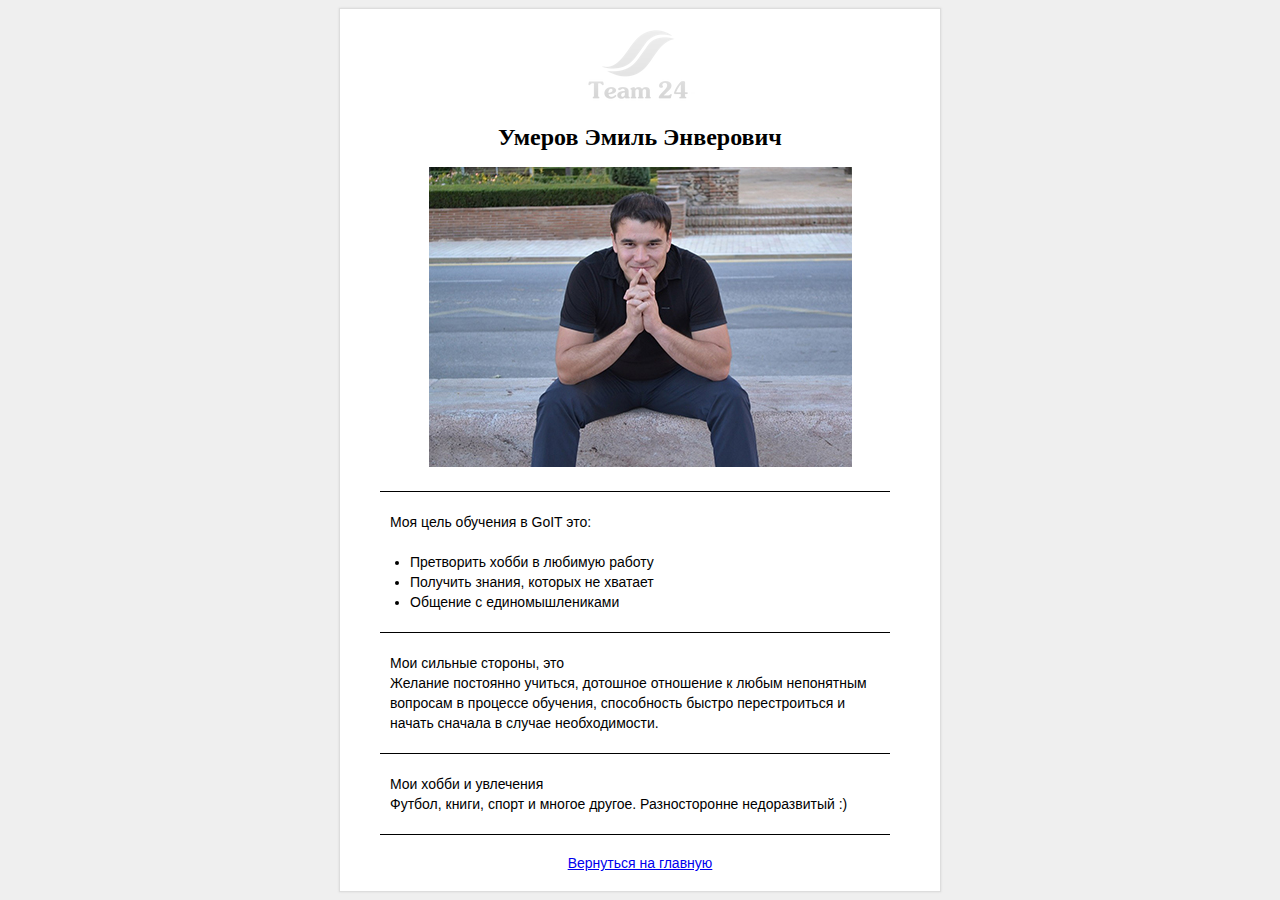
==== index.html @ 9849525c "softdz" ====
<!DOCTYPE html>
<html lang="en">
<head>
    <meta charset="UTF-8">
    <title>Домашнее задание 1</title>
    <link rel="stylesheet" href="css/style.css">
</head>
  <body>
     
	 <div class="content">
	
	  <div class="logo">
	  <img src="image/logo.png" alt="Logo">
	  </div> 
	
      <div class="block1">
        <h1>Умеров Эмиль Энверович</h1>
        <img src="image/foto.jpg" alt="Моё фото">
      </div>

      <div class="line"></div>
	  
      <p>
	  Моя цель обучения в GoIT это:
      </p>
	  <p></p>
	  <ul>
        <li>Претворить хобби в любимую работу</li>
        <li>Получить знания, которых не хватает</li>
        <li>Общение с единомышлениками</li>
      </ul>
	  
      <div class="line"></div>
	  
      <p>
        Мои сильные стороны, это
        <br>
        Желание постоянно учиться, дотошное отношение к любым непонятным вопросам в процессе обучения, способность быстро перестроиться и начать сначала в случае необходимости.
      </p>

	  <div class="line"></div>
	  
      <p>
        Мои хобби и увлечения 
        <br>
        Футбол, книги, спорт и многое другое. Разносторонне недоразвитый :)
      </p>

	  <div class="line"></div>
	  
      <div class="footer">
	  <a href="url">Вернуться на главную</a>
	  </div>
	  
	  
    </div>
  </body>
</html>
---- css/style.css ----
body{
    background-color: #efefef;
}
 .logo{
	 text-align: center;
     margin-top: 20px;
	 } 
 
  .content{
    width: 600px;
    height: 100%;
    border: 1px solid #dddddd;
    margin: 0px auto;
	background-color: #ffffff;
	box-shadow: 0 0 2px #d6d6d6;
}

  .block1{
    text-align: center;
    margin-bottom: 20px;
	font-size: 12px;
}

  p{
    font-family: Arial;
    font-size: 14px;
    line-height: 20px;
    margin: 20px 50px;
}

  ul{
    font-family: Arial;
    font-size: 14px;
    line-height: 20px;
    margin: 0px 30px 20px 30px;

}

  .line{
    width: 85%; 
    height: 1px; 
    background: #000; 
    margin: 5px 40px;
}

  .footer{
	text-align: center;
    margin: 20px 0px 20px 0px;
	font-family: Arial;
    font-size: 14px;	
  }
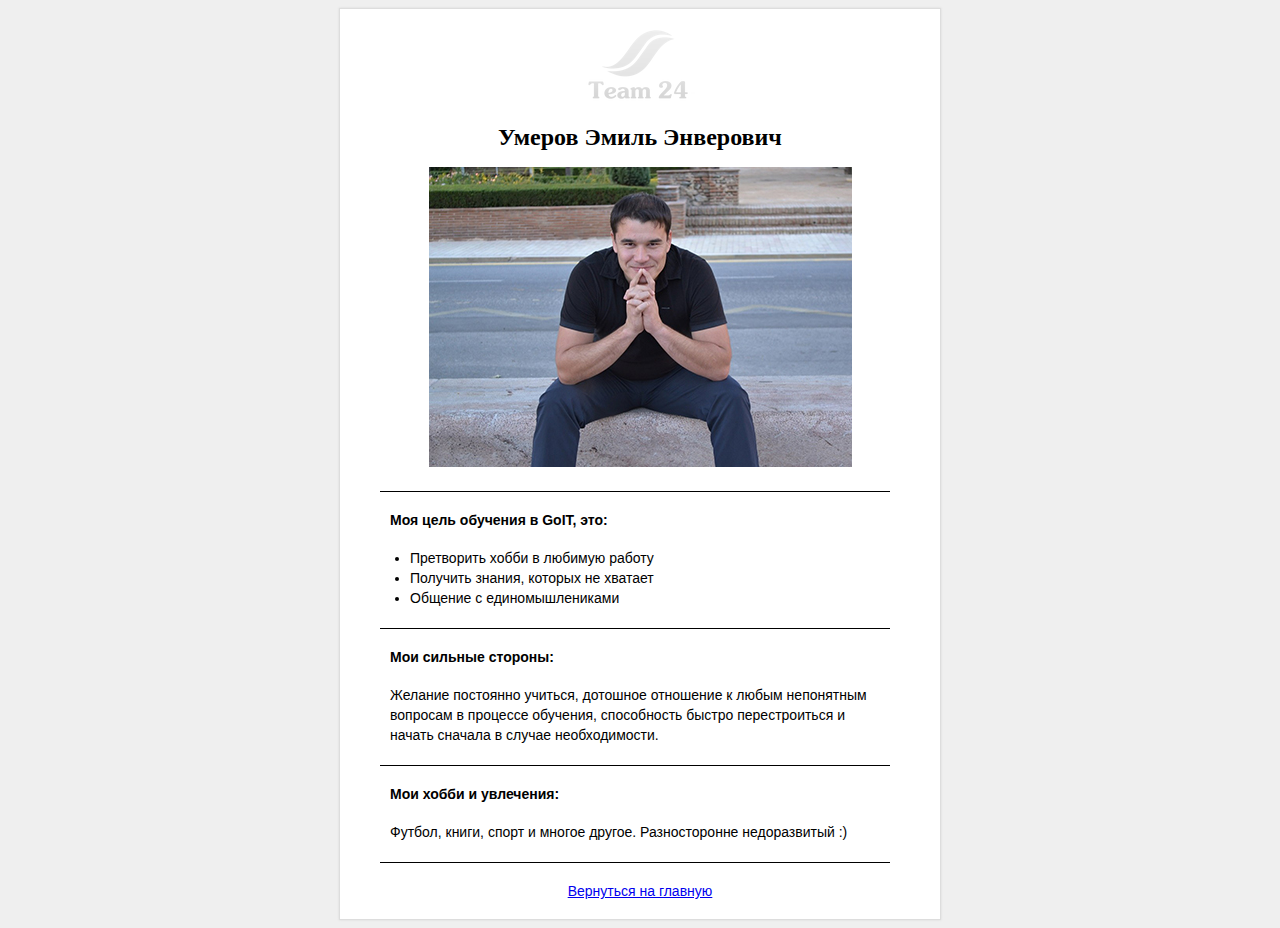
==== commit 88f22819: "softdz2" ====
--- a/index.html
+++ b/index.html
@@ -2,7 +2,7 @@
 <html lang="en">
 <head>
     <meta charset="UTF-8">
-    <title>Домашнее задание 1</title>
+    <title>Team 24</title>
     <link rel="stylesheet" href="css/style.css">
 </head>
   <body>
@@ -20,10 +20,10 @@
 
       <div class="line"></div>
 	  
-      <p>
-	  Моя цель обучения в GoIT это:
-      </p>
+      <h2>Моя цель обучения в GoIT, это:</h2>
+      
 	  <p></p>
+	  
 	  <ul>
         <li>Претворить хобби в любимую работу</li>
         <li>Получить знания, которых не хватает</li>
@@ -32,17 +32,17 @@
 	  
       <div class="line"></div>
 	  
-      <p>
-        Мои сильные стороны, это
-        <br>
-        Желание постоянно учиться, дотошное отношение к любым непонятным вопросам в процессе обучения, способность быстро перестроиться и начать сначала в случае необходимости.
+      <h2>Мои сильные стороны:</h2>
+      
+	  <p>
+         Желание постоянно учиться, дотошное отношение к любым непонятным вопросам в процессе обучения, способность быстро перестроиться и начать сначала в случае необходимости.
       </p>
 
 	  <div class="line"></div>
 	  
-      <p>
-        Мои хобби и увлечения 
-        <br>
+      <h2>Мои хобби и увлечения:</h2> 
+      
+	  <p>
         Футбол, книги, спорт и многое другое. Разносторонне недоразвитый :)
       </p>
 
--- a/css/style.css
+++ b/css/style.css
@@ -36,6 +36,11 @@
     margin: 0px 30px 20px 30px;
 
 }
+  h2{
+	font-family: Arial;
+    font-size: 14px;
+    margin: 20px 0px 0px 50px;
+  }
 
   .line{
     width: 85%; 
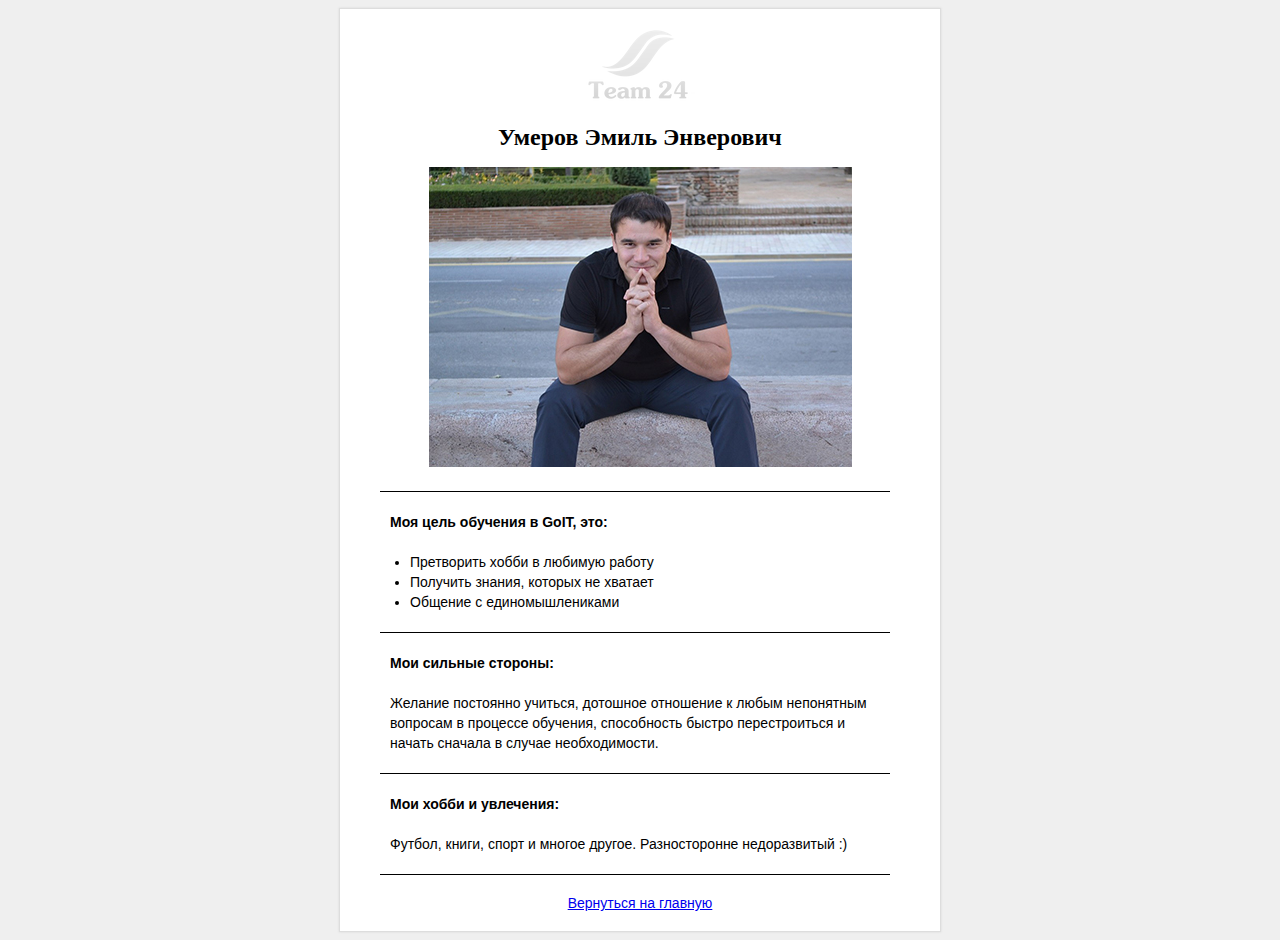
==== commit f8a8c8e2: "softdz3" ====
--- a/index.html
+++ b/index.html
@@ -20,7 +20,7 @@
 
       <div class="line"></div>
 	  
-      <h2>Моя цель обучения в GoIT, это:</h2>
+      <p class="zagolovok">Моя цель обучения в GoIT, это:</p>
       
 	  <p></p>
 	  
@@ -32,7 +32,7 @@
 	  
       <div class="line"></div>
 	  
-      <h2>Мои сильные стороны:</h2>
+      <p class="zagolovok">Мои сильные стороны:</p>
       
 	  <p>
          Желание постоянно учиться, дотошное отношение к любым непонятным вопросам в процессе обучения, способность быстро перестроиться и начать сначала в случае необходимости.
@@ -40,7 +40,7 @@
 
 	  <div class="line"></div>
 	  
-      <h2>Мои хобби и увлечения:</h2> 
+      <p class="zagolovok">Мои хобби и увлечения:</p> 
       
 	  <p>
         Футбол, книги, спорт и многое другое. Разносторонне недоразвитый :)
@@ -51,8 +51,7 @@
       <div class="footer">
 	  <a href="url">Вернуться на главную</a>
 	  </div>
-	  
-	  
-    </div>
+	
+	</div>
   </body>
 </html>--- a/css/style.css
+++ b/css/style.css
@@ -36,8 +36,9 @@
     margin: 0px 30px 20px 30px;
 
 }
-  h2{
+  .zagolovok{
 	font-family: Arial;
+	font-weight: bold;
     font-size: 14px;
     margin: 20px 0px 0px 50px;
   }
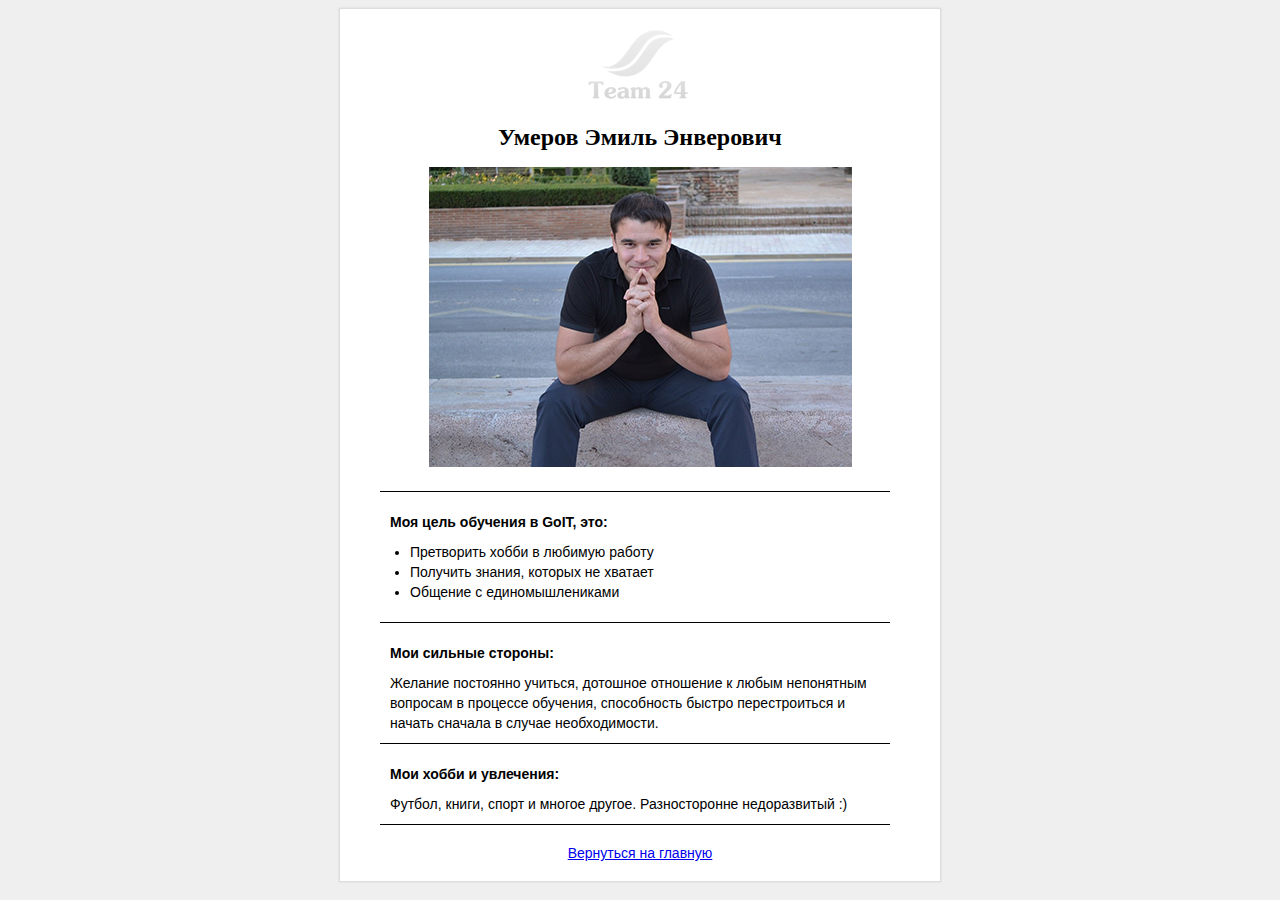
==== commit bbd4b04c: "update" ====
--- a/index.html
+++ b/index.html
@@ -49,9 +49,9 @@
 	  <div class="line"></div>
 	  
       <div class="footer">
-	  <a href="url">Вернуться на главную</a>
+	  <a href="http://roman34.github.io">Вернуться на главную</a>
 	  </div>
 	
 	</div>
   </body>
-</html>+</html>
--- a/css/style.css
+++ b/css/style.css
@@ -26,7 +26,7 @@
     font-family: Arial;
     font-size: 14px;
     line-height: 20px;
-    margin: 20px 50px;
+    margin: 10px 50px;
 }
 
   ul{
